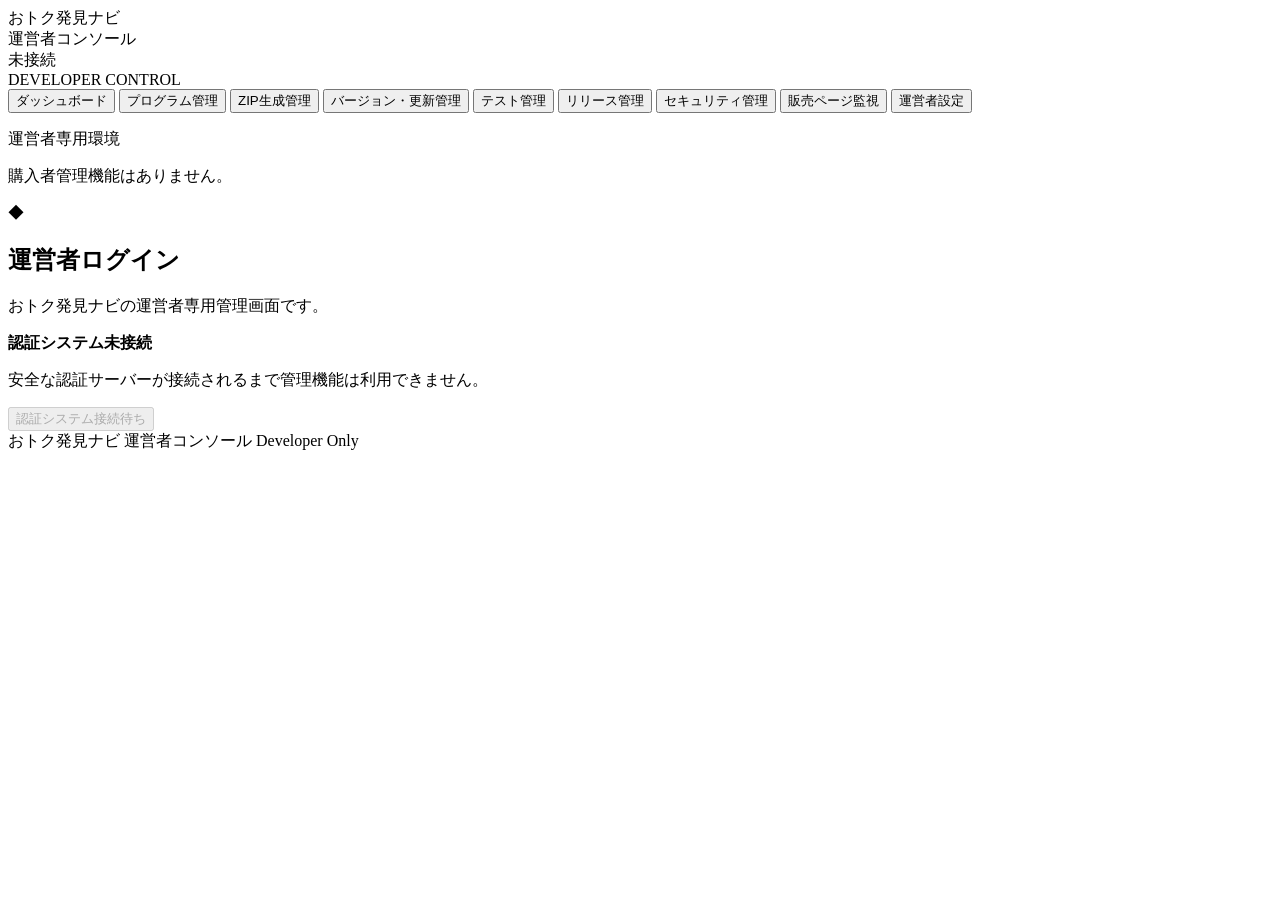
==== operator/index.html @ 6af283b3 "Add initial operator console HTML structure" ====
<!DOCTYPE html>
<html lang="ja">
<head>
  <meta charset="UTF-8">
  <meta name="viewport" content="width=device-width, initial-scale=1.0">
  <meta name="robots" content="noindex,nofollow">
  <meta name="theme-color" content="#172235">
  <title>おトク発見ナビ｜運営者コンソール</title>
  <link rel="stylesheet" href="./css/operator.css">
</head>
<body>

  <header class="operator-header">
    <div class="header-brand">
      <div class="brand-name">おトク発見ナビ</div>
      <div class="brand-subtitle">運営者コンソール</div>
    </div>
    <div class="header-status">
      <span id="connectionStatus" class="status-badge">未接続</span>
    </div>
  </header>

  <div class="operator-layout">

    <aside class="operator-sidebar">
      <div class="sidebar-label">DEVELOPER CONTROL</div>
      <nav id="operatorNavigation">
        <button class="menu-button active" data-page="dashboard">ダッシュボード</button>
        <button class="menu-button" data-page="program">プログラム管理</button>
        <button class="menu-button" data-page="zip">ZIP生成管理</button>
        <button class="menu-button" data-page="version">バージョン・更新管理</button>
        <button class="menu-button" data-page="testing">テスト管理</button>
        <button class="menu-button" data-page="release">リリース管理</button>
        <button class="menu-button" data-page="security">セキュリティ管理</button>
        <button class="menu-button" data-page="sales">販売ページ監視</button>
        <button class="menu-button" data-page="settings">運営者設定</button>
      </nav>
      <div class="sidebar-footer">
        <p>運営者専用環境</p>
        <p>購入者管理機能はありません。</p>
      </div>
    </aside>

    <main class="operator-main">

      <section id="loginSection" class="login-section">
        <div class="login-card">
          <div class="login-icon">◆</div>
          <h1>運営者ログイン</h1>
          <p class="login-description">
            おトク発見ナビの運営者専用管理画面です。
          </p>
          <div class="security-message">
            <strong>認証システム未接続</strong>
            <p>安全な認証サーバーが接続されるまで管理機能は利用できません。</p>
          </div>
          <button id="loginButton" class="login-button" type="button" disabled>
            認証システム接続待ち
          </button>
        </div>
      </section>

      <section id="dashboardSection" hidden>
        <div class="page-header">
          <div>
            <div class="page-label">OPERATOR CONTROL PANEL</div>
            <h1 id="pageTitle">ダッシュボード</h1>
          </div>
          <span id="pageStatus">未認証</span>
        </div>
        <div id="pageContent" class="page-content"></div>
      </section>

    </main>
  </div>

  <footer class="operator-footer">
    <span>おトク発見ナビ 運営者コンソール</span>
    <span>Developer Only</span>
  </footer>

  <script type="module" src="./js/app.js"></script>
</body>
</html>
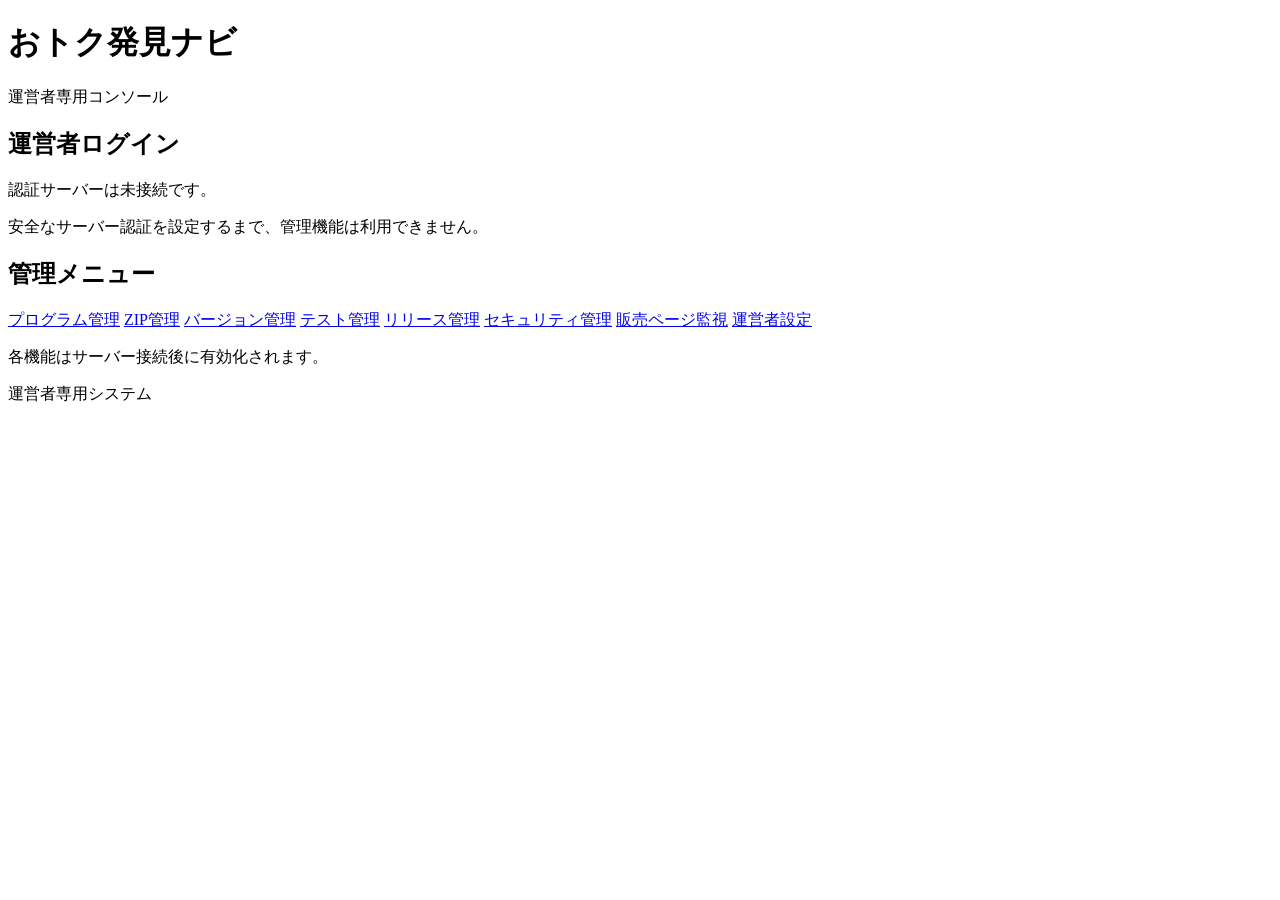
==== commit b53c18f6: "index.html を作成" ====
--- a/operator/index.html
+++ b/operator/index.html
@@ -1,85 +1,42 @@
-
 <!DOCTYPE html>
 <html lang="ja">
 <head>
   <meta charset="UTF-8">
   <meta name="viewport" content="width=device-width, initial-scale=1.0">
-  <meta name="robots" content="noindex,nofollow">
-  <meta name="theme-color" content="#172235">
   <title>おトク発見ナビ｜運営者コンソール</title>
   <link rel="stylesheet" href="./css/operator.css">
 </head>
 <body>
-
-  <header class="operator-header">
-    <div class="header-brand">
-      <div class="brand-name">おトク発見ナビ</div>
-      <div class="brand-subtitle">運営者コンソール</div>
-    </div>
-    <div class="header-status">
-      <span id="connectionStatus" class="status-badge">未接続</span>
-    </div>
+  <header class="header">
+    <h1>おトク発見ナビ</h1>
+    <span>運営者専用コンソール</span>
   </header>
 
-  <div class="operator-layout">
+  <main class="container">
+    <section class="login-panel">
+      <h2>運営者ログイン</h2>
+      <p>認証サーバーは未接続です。</p>
+      <p>安全なサーバー認証を設定するまで、管理機能は利用できません。</p>
+    </section>
 
-    <aside class="operator-sidebar">
-      <div class="sidebar-label">DEVELOPER CONTROL</div>
-      <nav id="operatorNavigation">
-        <button class="menu-button active" data-page="dashboard">ダッシュボード</button>
-        <button class="menu-button" data-page="program">プログラム管理</button>
-        <button class="menu-button" data-page="zip">ZIP生成管理</button>
-        <button class="menu-button" data-page="version">バージョン・更新管理</button>
-        <button class="menu-button" data-page="testing">テスト管理</button>
-        <button class="menu-button" data-page="release">リリース管理</button>
-        <button class="menu-button" data-page="security">セキュリティ管理</button>
-        <button class="menu-button" data-page="sales">販売ページ監視</button>
-        <button class="menu-button" data-page="settings">運営者設定</button>
+    <section class="dashboard">
+      <h2>管理メニュー</h2>
+      <nav>
+        <a href="#program">プログラム管理</a>
+        <a href="#zip">ZIP管理</a>
+        <a href="#version">バージョン管理</a>
+        <a href="#testing">テスト管理</a>
+        <a href="#release">リリース管理</a>
+        <a href="#security">セキュリティ管理</a>
+        <a href="#sales">販売ページ監視</a>
+        <a href="#settings">運営者設定</a>
       </nav>
-      <div class="sidebar-footer">
-        <p>運営者専用環境</p>
-        <p>購入者管理機能はありません。</p>
-      </div>
-    </aside>
+      <p class="notice">各機能はサーバー接続後に有効化されます。</p>
+    </section>
+  </main>
 
-    <main class="operator-main">
-
-      <section id="loginSection" class="login-section">
-        <div class="login-card">
-          <div class="login-icon">◆</div>
-          <h1>運営者ログイン</h1>
-          <p class="login-description">
-            おトク発見ナビの運営者専用管理画面です。
-          </p>
-          <div class="security-message">
-            <strong>認証システム未接続</strong>
-            <p>安全な認証サーバーが接続されるまで管理機能は利用できません。</p>
-          </div>
-          <button id="loginButton" class="login-button" type="button" disabled>
-            認証システム接続待ち
-          </button>
-        </div>
-      </section>
-
-      <section id="dashboardSection" hidden>
-        <div class="page-header">
-          <div>
-            <div class="page-label">OPERATOR CONTROL PANEL</div>
-            <h1 id="pageTitle">ダッシュボード</h1>
-          </div>
-          <span id="pageStatus">未認証</span>
-        </div>
-        <div id="pageContent" class="page-content"></div>
-      </section>
-
-    </main>
-  </div>
-
-  <footer class="operator-footer">
-    <span>おトク発見ナビ 運営者コンソール</span>
-    <span>Developer Only</span>
+  <footer>
+    <p>運営者専用システム</p>
   </footer>
-
-  <script type="module" src="./js/app.js"></script>
 </body>
-</html>
+</html>
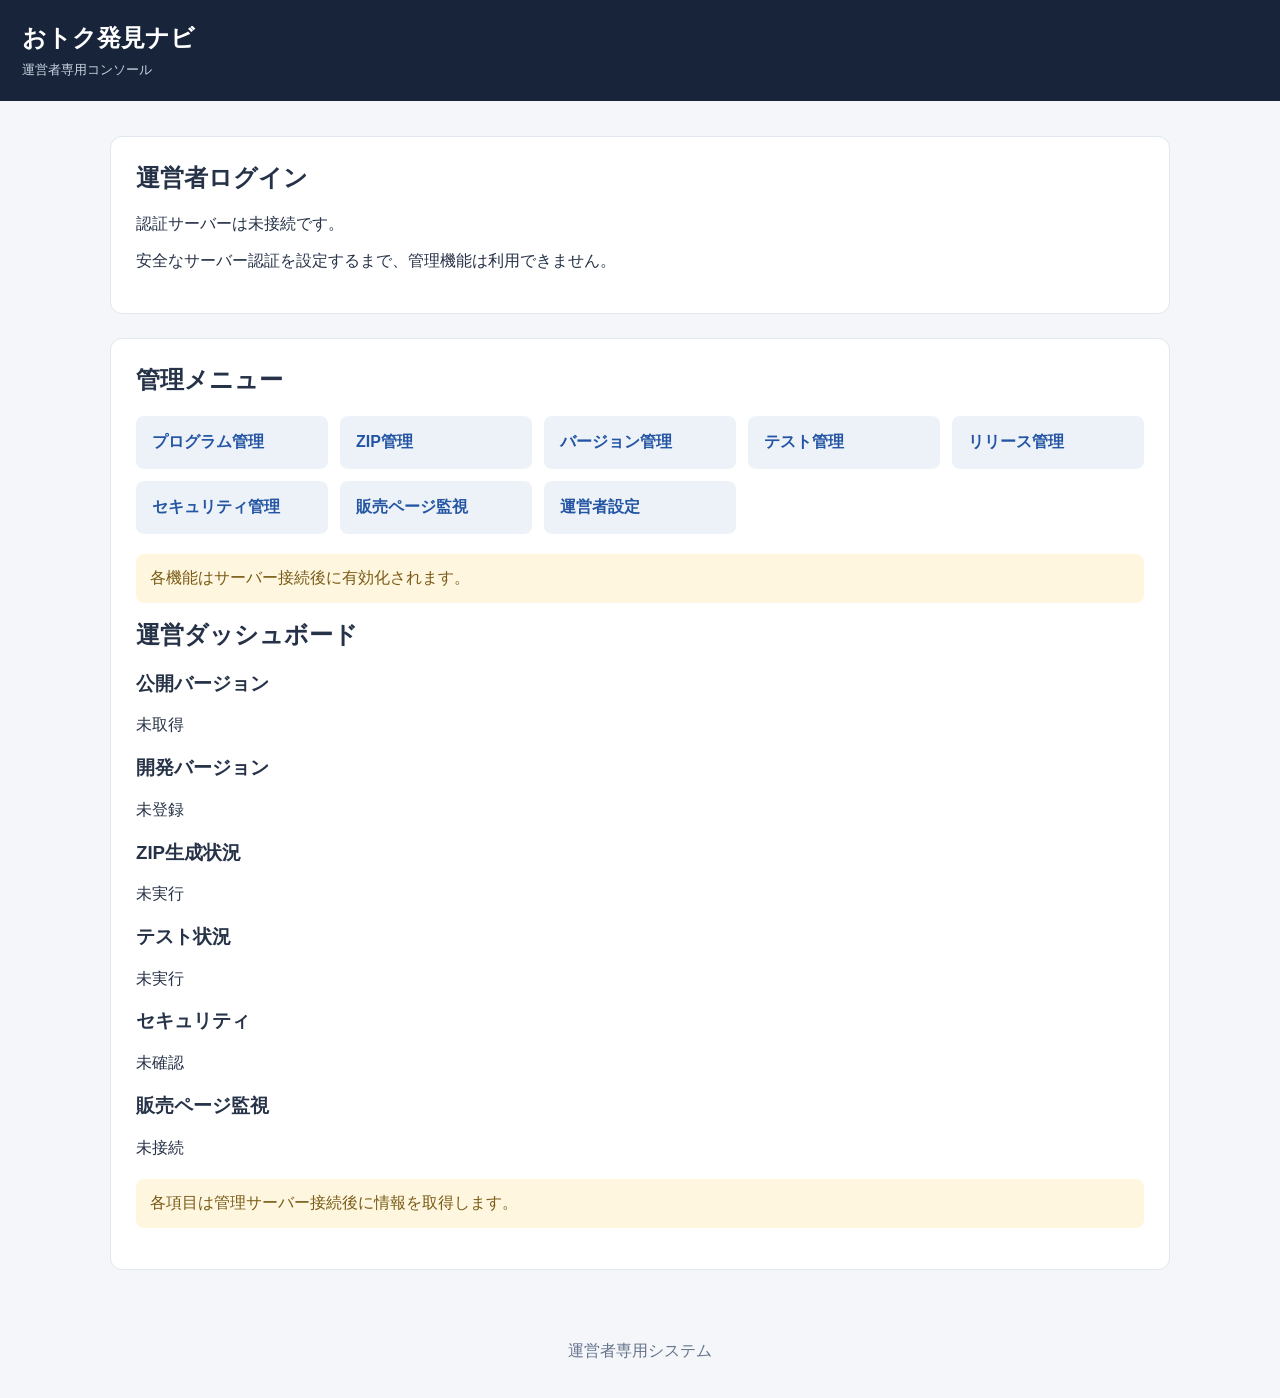
==== commit e97c348b: "Add script tag for app.js in index.html" ====
--- a/operator/index.html
+++ b/operator/index.html
@@ -38,5 +38,6 @@
   <footer>
     <p>運営者専用システム</p>
   </footer>
+  <script type="module" src="./js/app.js"></script>
 </body>
-</html>+</html>
--- a/operator/css/operator.css
+++ b/operator/css/operator.css
@@ -0,0 +1,90 @@
+* {
+  box-sizing: border-box;
+}
+
+body {
+  margin: 0;
+  background: #f4f6fa;
+  color: #263247;
+  font-family: Arial, "Noto Sans JP", sans-serif;
+}
+
+.header {
+  padding: 22px;
+  background: #17243a;
+  color: white;
+}
+
+.header h1 {
+  margin: 0 0 6px;
+  font-size: 24px;
+}
+
+.header span {
+  font-size: 13px;
+  color: #cbd5e1;
+}
+
+.container {
+  max-width: 1100px;
+  margin: 35px auto;
+  padding: 0 20px;
+}
+
+.login-panel,
+.dashboard {
+  margin-bottom: 24px;
+  padding: 25px;
+  background: white;
+  border: 1px solid #e1e6ef;
+  border-radius: 12px;
+}
+
+h2 {
+  margin-top: 0;
+}
+
+nav {
+  display: grid;
+  grid-template-columns: repeat(auto-fit, minmax(190px, 1fr));
+  gap: 12px;
+}
+
+nav a {
+  padding: 16px;
+  background: #edf2f8;
+  border-radius: 8px;
+  color: #2455a4;
+  text-decoration: none;
+  font-weight: bold;
+}
+
+nav a:hover {
+  background: #dce8f8;
+}
+
+.notice {
+  margin-top: 20px;
+  padding: 14px;
+  background: #fff6df;
+  border-radius: 8px;
+  color: #795b16;
+}
+
+footer {
+  padding: 20px;
+  text-align: center;
+  color: #64748b;
+}
+
+@media (max-width: 600px) {
+  .container {
+    margin: 20px auto;
+    padding: 0 12px;
+  }
+
+  .login-panel,
+  .dashboard {
+    padding: 18px;
+  }
+}
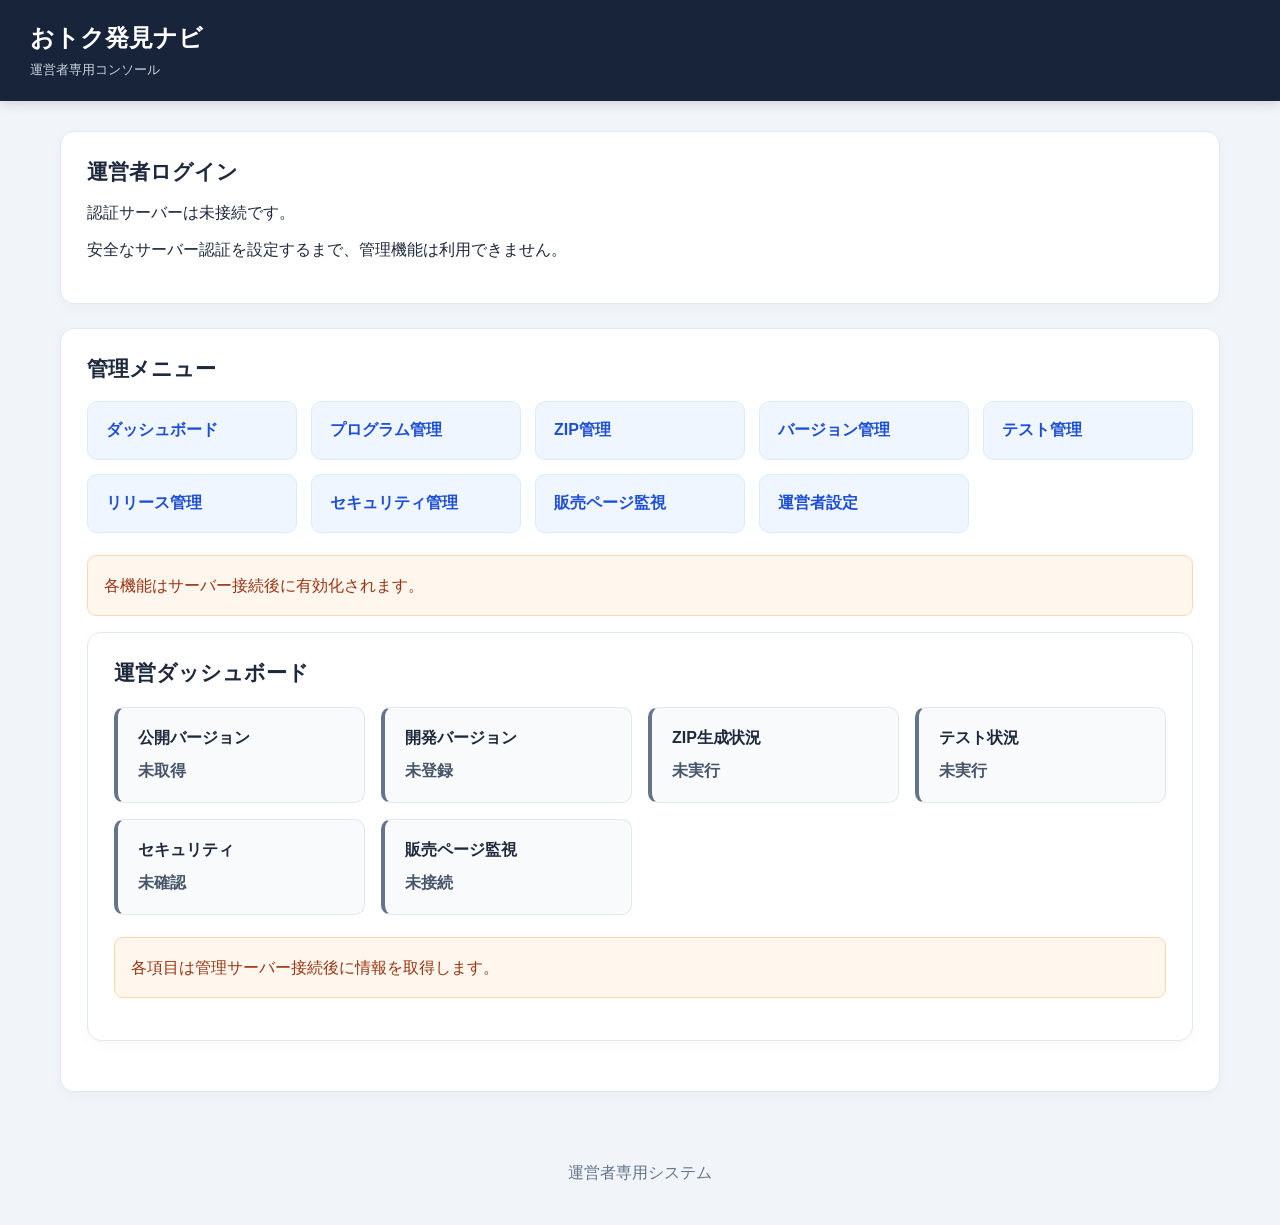
==== commit ea50ae00: "Improve formatting of notice paragraph in index.html Reformatted the notice paragraph for better rea" ====
--- a/operator/index.html
+++ b/operator/index.html
@@ -22,6 +22,7 @@
     <section class="dashboard">
       <h2>管理メニュー</h2>
       <nav>
+        <a href="#dashboard">ダッシュボード</a>
         <a href="#program">プログラム管理</a>
         <a href="#zip">ZIP管理</a>
         <a href="#version">バージョン管理</a>
@@ -31,13 +32,19 @@
         <a href="#sales">販売ページ監視</a>
         <a href="#settings">運営者設定</a>
       </nav>
-      <p class="notice">各機能はサーバー接続後に有効化されます。</p>
+
+      <p class="notice">
+        各機能はサーバー接続後に有効化されます。
+      </p>
+
+      <div id="operator-content"></div>
     </section>
   </main>
 
   <footer>
     <p>運営者専用システム</p>
   </footer>
+
   <script type="module" src="./js/app.js"></script>
 </body>
 </html>
--- a/operator/css/operator.css
+++ b/operator/css/operator.css
@@ -4,15 +4,16 @@
 
 body {
   margin: 0;
-  background: #f4f6fa;
-  color: #263247;
+  background: #f1f5f9;
+  color: #1e293b;
   font-family: Arial, "Noto Sans JP", sans-serif;
 }
 
 .header {
-  padding: 22px;
+  padding: 22px 30px;
   background: #17243a;
   color: white;
+  box-shadow: 0 3px 12px #0002;
 }
 
 .header h1 {
@@ -26,65 +27,109 @@
 }
 
 .container {
-  max-width: 1100px;
-  margin: 35px auto;
+  max-width: 1200px;
+  margin: 30px auto;
   padding: 0 20px;
 }
 
 .login-panel,
-.dashboard {
+.dashboard,
+.management-section {
   margin-bottom: 24px;
-  padding: 25px;
+  padding: 26px;
   background: white;
-  border: 1px solid #e1e6ef;
-  border-radius: 12px;
+  border: 1px solid #e2e8f0;
+  border-radius: 14px;
+  box-shadow: 0 4px 14px #0f172a08;
 }
 
 h2 {
   margin-top: 0;
+  font-size: 21px;
 }
 
-nav {
+.dashboard nav {
   display: grid;
   grid-template-columns: repeat(auto-fit, minmax(190px, 1fr));
-  gap: 12px;
+  gap: 14px;
 }
 
-nav a {
-  padding: 16px;
-  background: #edf2f8;
-  border-radius: 8px;
-  color: #2455a4;
+.dashboard nav a {
+  display: block;
+  padding: 18px;
+  background: #eff6ff;
+  border: 1px solid #dbeafe;
+  border-radius: 10px;
+  color: #1d4ed8;
   text-decoration: none;
+  font-weight: bold;
+  transition: 0.2s;
+}
+
+.dashboard nav a:hover {
+  background: #dbeafe;
+  transform: translateY(-2px);
+}
+
+.dashboard-grid {
+  display: grid;
+  grid-template-columns: repeat(auto-fit, minmax(220px, 1fr));
+  gap: 16px;
+  margin-top: 20px;
+}
+
+.status-card {
+  padding: 20px;
+  background: #f8fafc;
+  border: 1px solid #e2e8f0;
+  border-left: 4px solid #64748b;
+  border-radius: 10px;
+}
+
+.status-card h3 {
+  margin: 0 0 12px;
+  font-size: 16px;
+}
+
+.status-card p {
+  margin: 0;
+  color: #475569;
   font-weight: bold;
 }
 
-nav a:hover {
-  background: #dce8f8;
-}
-
 .notice {
-  margin-top: 20px;
-  padding: 14px;
-  background: #fff6df;
-  border-radius: 8px;
-  color: #795b16;
+  margin-top: 22px;
+  padding: 16px;
+  background: #fff7ed;
+  border: 1px solid #fed7aa;
+  border-radius: 9px;
+  color: #9a3412;
+  line-height: 1.7;
 }
 
 footer {
-  padding: 20px;
+  padding: 25px;
   text-align: center;
   color: #64748b;
 }
 
 @media (max-width: 600px) {
+  .header {
+    padding: 18px;
+  }
+
   .container {
-    margin: 20px auto;
+    margin: 18px auto;
     padding: 0 12px;
   }
 
   .login-panel,
-  .dashboard {
+  .dashboard,
+  .management-section {
     padding: 18px;
   }
-}+
+  .dashboard-grid {
+    grid-template-columns: 1fr;
+  }
+}
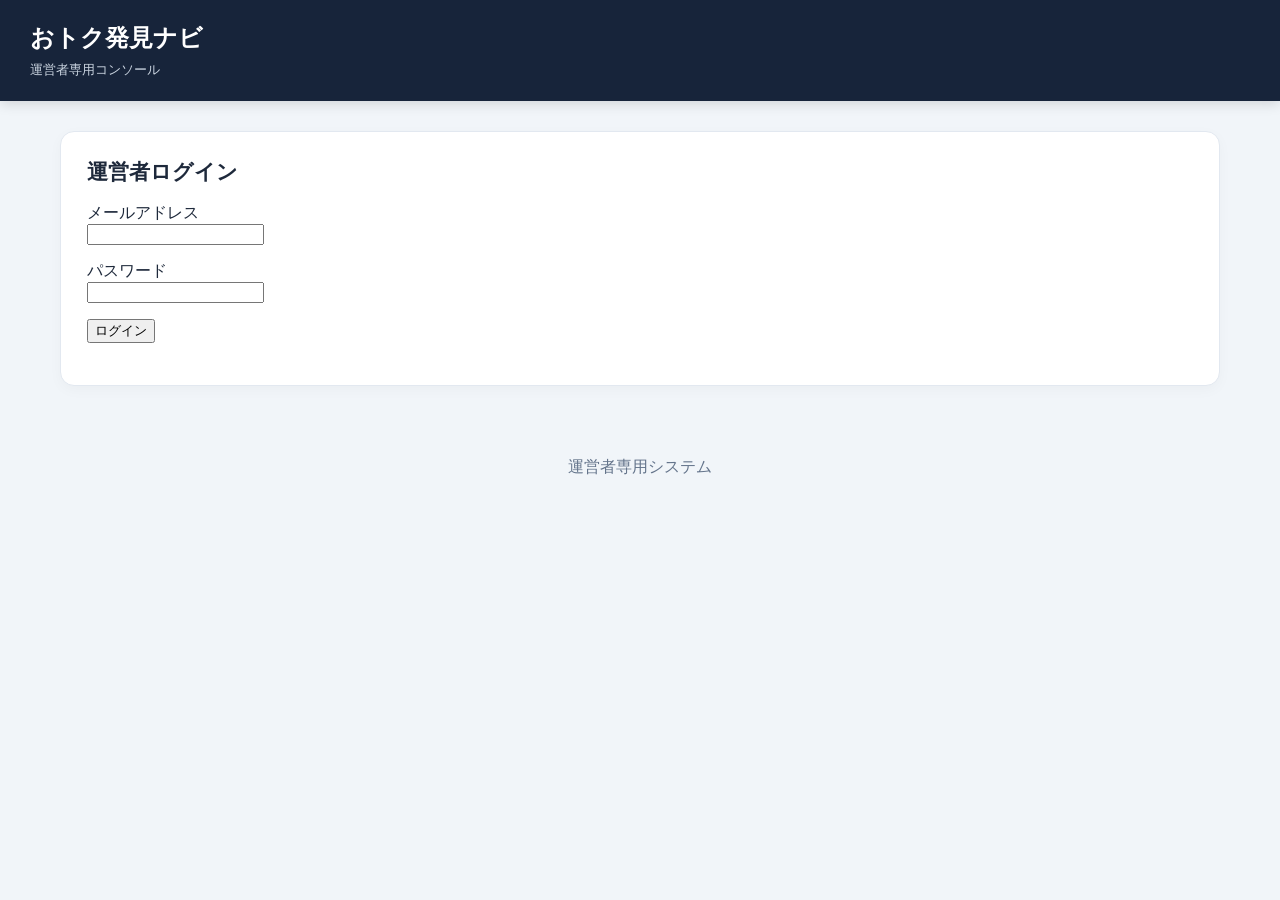
==== commit 111e14ee: "Refactor login section and add form elements" ====
--- a/operator/index.html
+++ b/operator/index.html
@@ -1,3 +1,4 @@
+
 <!DOCTYPE html>
 <html lang="ja">
 <head>
@@ -13,14 +14,28 @@
   </header>
 
   <main class="container">
-    <section class="login-panel">
+    <section class="login-panel" id="login-panel">
       <h2>運営者ログイン</h2>
-      <p>認証サーバーは未接続です。</p>
-      <p>安全なサーバー認証を設定するまで、管理機能は利用できません。</p>
+      <form id="login-form">
+        <p>
+          <label for="login-email">メールアドレス</label><br>
+          <input id="login-email" type="email" required autocomplete="username">
+        </p>
+        <p>
+          <label for="login-password">パスワード</label><br>
+          <input id="login-password" type="password" required autocomplete="current-password">
+        </p>
+        <button type="submit">ログイン</button>
+        <p id="login-message" role="status"></p>
+      </form>
     </section>
 
-    <section class="dashboard">
-      <h2>管理メニュー</h2>
+    <section class="dashboard" id="dashboard-panel" hidden>
+      <div class="page-heading">
+        <h2>管理メニュー</h2>
+        <button id="logout-button" type="button">ログアウト</button>
+      </div>
+
       <nav>
         <a href="#dashboard">ダッシュボード</a>
         <a href="#program">プログラム管理</a>
@@ -34,7 +49,7 @@
       </nav>
 
       <p class="notice">
-        各機能はサーバー接続後に有効化されます。
+        管理機能はサーバー接続後に有効化されます。
       </p>
 
       <div id="operator-content"></div>
--- a/operator/css/operator.css
+++ b/operator/css/operator.css
@@ -52,10 +52,13 @@
   display: grid;
   grid-template-columns: repeat(auto-fit, minmax(190px, 1fr));
   gap: 14px;
+  padding: 12px 0;
 }
 
 .dashboard nav a {
-  display: block;
+  display: flex;
+  align-items: center;
+  min-height: 52px;
   padding: 18px;
   background: #eff6ff;
   border: 1px solid #dbeafe;
@@ -63,12 +66,19 @@
   color: #1d4ed8;
   text-decoration: none;
   font-weight: bold;
-  transition: 0.2s;
+  transition: background 0.2s ease, border-color 0.2s ease;
 }
 
 .dashboard nav a:hover {
   background: #dbeafe;
   transform: translateY(-2px);
+}
+
+.dashboard nav a.active {
+  background: #dbeafe;
+  border-color: #93c5fd;
+  color: #1e40af;
+  box-shadow: inset 0 0 0 1px #93c5fd;
 }
 
 .dashboard-grid {
@@ -107,6 +117,46 @@
   line-height: 1.7;
 }
 
+.page-heading {
+  display: flex;
+  align-items: center;
+  justify-content: space-between;
+  flex-wrap: wrap;
+  gap: 12px;
+  margin: 28px 0 20px;
+  padding-bottom: 14px;
+  border-bottom: 1px solid #e2e8f0;
+}
+
+.page-heading h2 {
+  margin: 0;
+}
+
+.back-link {
+  display: inline-block;
+  padding: 10px 16px;
+  background: #17243a;
+  color: #ffffff;
+  border-radius: 8px;
+  text-decoration: none;
+  font-size: 13px;
+  font-weight: bold;
+}
+
+.back-link:hover {
+  background: #334b70;
+}
+
+.dashboard nav a:focus-visible,
+.back-link:focus-visible {
+  outline: 3px solid #60a5fa;
+  outline-offset: 3px;
+}
+
+.management-section {
+  scroll-margin-top: 90px;
+}
+
 footer {
   padding: 25px;
   text-align: center;
@@ -132,4 +182,17 @@
   .dashboard-grid {
     grid-template-columns: 1fr;
   }
+
+  .page-heading {
+    align-items: flex-start;
+    flex-direction: column;
+  }
+
+  .dashboard nav {
+    grid-template-columns: 1fr;
+  }
+
+  .dashboard nav a {
+    min-height: 48px;
+  }
 }
